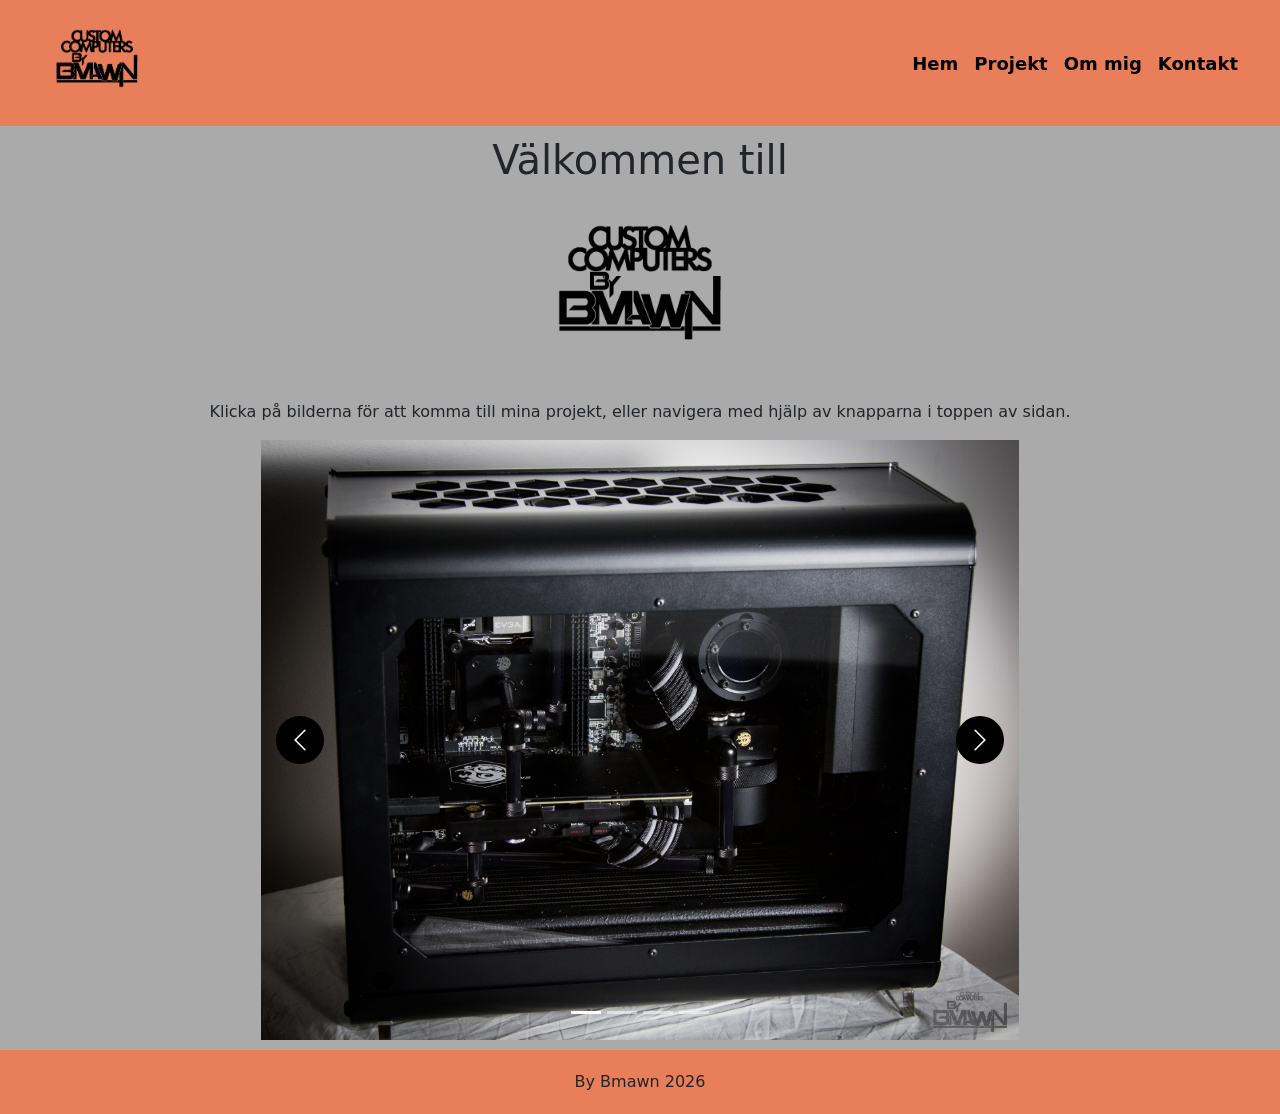
==== index.html @ baefc18f "first commit" ====
<!doctype html>
<html lang="en">
  <head>
    <meta charset="UTF-8" />
    <meta name="viewport" content="width=device-width, initial-scale=1.0" />
    <title>Portfolio</title>
    <link
      href="https://cdn.jsdelivr.net/npm/bootstrap@5.3.3/dist/css/bootstrap.min.css"
      rel="stylesheet"
    />
    <link rel="stylesheet" href="styles/logo_anim.css" />
    <link rel="stylesheet" href="styles/styles.css" />
  </head>

  <body>
    <header>
      <nav class="navbar" aria-label="Hemsida">
        <div class="container-fluid">
          <a class="navbar-brand" href="splash.html">
            <img
              class="bouncing-logo index-logo"
              src="assets/Custom_computers_by_bmawnFINAL.svg"
              alt="homepage"
            />
          </a>

          <ul class="navbar-nav flex-row gap-3">
            <li class="nav-item">
              <a class="nav-link" href="index.html">Hem</a>
            </li>
            <li class="nav-item">
              <a class="nav-link" href="projects.html">Projekt</a>
            </li>
            <li class="nav-item">
              <a class="nav-link" href="about.html">Om mig</a>
            </li>
            <li class="nav-item">
              <a class="nav-link" href="contact.html">Kontakt</a>
            </li>
          </ul>
        </div>
      </nav>
    </header>
    <main>
      <h1>Välkommen till</h1>
      <img
        src="assets/Custom_computers_by_bmawnFINAL.svg"
        class="welcome-logo"
        alt="By Bmawn logotyp"
      />
      <p>
        Klicka på bilderna för att komma till mina projekt, eller navigera med
        hjälp av knapparna i toppen av sidan.
      </p>
      <div
        id="carouselExampleIndicators"
        aria-label="Projektbilder"
        class="carousel slide"
        data-bs-ride="carousel"
      >
        <div class="carousel-indicators">
          <button
            type="button"
            data-bs-target="#carouselExampleIndicators"
            data-bs-slide-to="0"
            class="active"
            aria-current="true"
            aria-label="Slide 1"
          ></button>
          <button
            type="button"
            data-bs-target="#carouselExampleIndicators"
            data-bs-slide-to="1"
            aria-label="Slide 2"
          ></button>
          <button
            type="button"
            data-bs-target="#carouselExampleIndicators"
            data-bs-slide-to="2"
            aria-label="Slide 3"
          ></button>
          <button
            type="button"
            data-bs-target="#carouselExampleIndicators"
            data-bs-slide-to="3"
            aria-label="Slide 4"
          ></button>
        </div>
        <div class="carousel-inner">
          <div class="carousel-item active">
            <a href="projects.html">
              <img
                src="assets/slide1DK.jpg"
                class="d-block w-100"
                alt="Dark Knightmare"
              />
            </a>
          </div>
          <div class="carousel-item">
            <a href="projects.html">
              <img
                src="assets/bluefractalsslide.jpg"
                class="d-block w-100"
                alt="Blue Fractals"
              />
            </a>
          </div>
          <div class="carousel-item">
            <a href="projects.html">
              <img
                src="assets/whitedreamslide.jpg"
                class="d-block w-100"
                alt="White dream"
              />
            </a>
          </div>
          <div class="carousel-item">
            <a href="projects.html">
              <img
                src="assets/fractalera2carousel.jpg"
                class="d-block w-100"
                alt="Blue Fractals"
              />
            </a>
          </div>
        </div>
        <button
          class="carousel-control-prev"
          type="button"
          data-bs-target="#carouselExampleIndicators"
          data-bs-slide="prev"
        >
          <span class="carousel-control-prev-icon" aria-hidden="true"></span>
          <span class="visually-hidden">Previous</span>
        </button>
        <button
          class="carousel-control-next"
          type="button"
          data-bs-target="#carouselExampleIndicators"
          data-bs-slide="next"
        >
          <span class="carousel-control-next-icon" aria-hidden="true"></span>
          <span class="visually-hidden">Next</span>
        </button>
      </div>
    </main>
    <footer>By Bmawn 2026</footer>
    <script src="https://cdn.jsdelivr.net/npm/bootstrap@5.3.3/dist/js/bootstrap.bundle.min.js"></script>
  </body>
</html>
---- styles/logo_anim.css ----
/* @keyframes spin {
  0% {
    transform: rotate(0deg);
  }

  100% {
    transform: rotate(360deg);
  }
}

.logo-animation {
  animation: spin 4s linear infinite;
  transform-origin: center;
  transform-box: fill-box;
} */
/* @keyframes bounce-logo {
  0%,
  100% {
    transform: translateY(0);
    animation-timing-function: cubic-bezier(0.3, 0, 0.8, 0.15);
  }
  50% {
    transform: translateY(60px);
    animation-timing-function: cubic-bezier(0, 0.7, 0.45, 1);
  }
  55% {
    transform: translateY(60px) scaleY(0.8) scaleX(1.1);
  }
  65% {
    transform: translateY(50px) scaleY(1.05) scaleX(0.95);
  }
  100% {
    transform: translateY(0) scaleY(1) scaleX(1);
  }
} */

/* Jag experimneterade med både snurrande och studsande logotyper,
 men det blev gammalt och distrahernade väldigt snabbt. 
Slutligen nöjde jag mig med en "blänkande" logotyp som inte alls
 var lika distraherande men fortfarande väldigt snygg.  
Lärde mig massor om t.ex ease 
in/out
transform
transition
animation 
osv.
*/

.bouncing-logo {
  display: block;
  width: 150px;
  height: auto;
  animation: none;
  transform-origin: center;
  transition:
    filter 0.2s ease,
    transform 0.2s ease;
}

.index-logo {
  animation: logo-shine 1.3s ease-in-out 1;
  animation-fill-mode: both;
}

.bouncing-logo:hover {
  animation: logo-hover-shine 0.8s ease-in-out infinite;
}

.navbar-brand:hover .bouncing-logo {
  animation: logo-hover-shine 0.8s ease-in-out infinite;
}

@keyframes logo-shine {
  0%,
  100% {
    filter: brightness(1) drop-shadow(0 0 0 transparent);
    transform: scale(1);
  }
  50% {
    filter: brightness(1.8) drop-shadow(0 0 12px #ffffff);
    transform: scale(1.08);
  }
}

@keyframes logo-hover-shine {
  0%,
  100% {
    filter: brightness(1) drop-shadow(0 0 0 transparent);
    transform: scale(1);
  }
  50% {
    filter: brightness(1.8) drop-shadow(0 0 12px #ffffff);
    transform: scale(1.08);
  }
}

@media (prefers-reduced-motion: reduce) {
  .bouncing-logo {
    animation: none;
  }
}
---- styles/styles.css ----
:root {
  --dust-grey: #d3d3d3ff;
  --charcoal: rgb(172, 172, 172);
  --gunmetal: #373938ff;
  --black: #020101ff;
  --burnt-peach: #e87e5aff;
}

* {
  box-sizing: border-box;
  margin: 0;
  padding: 0;
}

main {
  padding-top: 10px;
  padding-bottom: 10px;
  padding-left: 50px;
  padding-right: 50px;
  flex: 1;
  background-color: rgb(170, 170, 170);
  text-align: center;
}

body {
  height: 100%;
  min-height: 100vh;
  margin: 0;
  display: flex;
  flex-direction: column;
}

footer {
  background-color: var(--burnt-peach);
  padding: 20px 10px;
  display: flex;
  justify-content: center;
}

.navbar {
  display: flex;
  justify-content: space-between;
  align-items: center;
  background-color: var(--burnt-peach);
  padding-left: 10px;
  padding-right: 30px;
}

.navbar-logo-container {
  transform: translate(-15px, -10px);
}

.navbar-logo-img {
  height: 100%;
}

.navbar-nav {
  display: flex;
  gap: 1rem;
  list-style-type: none;
  margin: 0;
}

.nav-link {
  color: black;
  font-size: large;
  font-weight: bold;
}

.nav-link:hover {
  color: var(--dust-grey);
}

.page-content {
  width: 100%;
  max-width: 1200px;
  margin: 0 auto;
  padding: 0 1rem;
}

.welcome-logo {
  display: block;
  width: min(300px, 60vw);
  height: auto;
  margin: 0.5rem auto;
}
.contact-page {
  display: flex;
  flex-direction: column;
  align-items: center;
  gap: 1rem;
}

.contact-form {
  display: flex;
  flex-direction: column;
  gap: 0.5rem;
  width: 600px;
  max-width: calc(100vw - 2rem);
  text-align: left;
}

.contact-form input,
.contact-form textarea {
  width: 100%;
  padding: 0.75rem;
  font: inherit;
  border: 1px solid var(--charcoal);
  border-radius: 6px;
}

.contact-form textarea {
  min-height: 180px;
  resize: vertical;
}

.contact-form input[type="submit"] {
  width: 50%;
  align-self: flex-end;
  padding: 0.75rem;
  font: inherit;
  color: var(--dust-grey);
  background-color: var(--black);
  border: 1px solid var(--gunmetal);
  border-radius: 6px;
  cursor: pointer;
}

.contact-form input[type="submit"]:hover {
  background-color: var(--burnt-peach);
}

.project-card {
  border: 1px solid var(--DeepSpaceBlue);
  border-radius: 10px;
  padding: 10px;
}

.topic-card {
  border: 1px solid var(--charcoal);
  border-radius: 10px;
  padding: 10px;
}

.carousel {
  width: 100%;
  max-width: 800px;
  aspect-ratio: 16/12;
  margin: 0 auto;
  overflow: hidden;
  border-radius: 8px;
}
.carousel-inner,
.carousel-item {
  height: 100%;
  overflow: hidden;
  border-radius: 8px;
}

.carousel-item a {
  display: block;
  height: 100%;
  overflow: hidden;
  border-radius: 8px;
}

.carousel-item img {
  display: block;
  width: 100%;
  height: 100%;
  object-fit: contain;
  border-radius: 8px;
}

/* Fick massvis med kontrastfel på pilarna i karusellen så jag valde att ändra färg på dessa
nya klasser behövs därmed implementeras */

.carousel .carousel-control-prev,
.carousel .carousel-control-next {
  opacity: 1;
}

.carousel .carousel-control-prev-icon,
.carousel .carousel-control-next-icon {
  width: 3rem;
  height: 3rem;
  padding: 0.75rem;
  background-color: var(--black);
  background-size: 55% 55%;
  border-radius: 50%;
}

.carousel .carousel-control-prev:focus-visible,
.carousel .carousel-control-next:focus-visible {
  outline: 3px solid white;
  outline-offset: -3px;
}

@media (prefers-reduced-motion: reduce) {
  .page-transition,
  .page-transition.is-leaving {
    animation: none;
  }
}

@media screen and (min-width: 640px) {
  .topics {
    grid-template-columns: repeat(2, 1fr);
  }
}

@media screen and (min-width: 1024px) {
  .topics {
    grid-template-columns: repeat(3, 1fr);
  }
}

.splash-body {
  height: 100vh;
  background-color: #373938ff;

  display: flex;
  justify-content: center;
  align-items: center;
}

.splash-container {
  position: relative;
  display: flex;
  align-items: center;
}

.splash-image {
  max-width: 90vw;
  max-height: 60vw;
  object-fit: contain;
  border-radius: 8px;
}

.page-transition {
  animation: page-fade-in 0.6s ease forwards;
}

.page-transition.is-leaving {
  animation: page-fade-out 0.35s ease forwards;
}

@keyframes page-fade-in {
  from {
    opacity: 0;
  }
  to {
    opacity: 1;
  }
}

@keyframes page-fade-out {
  from {
    opacity: 1;
  }
  to {
    opacity: 0;
  }
}
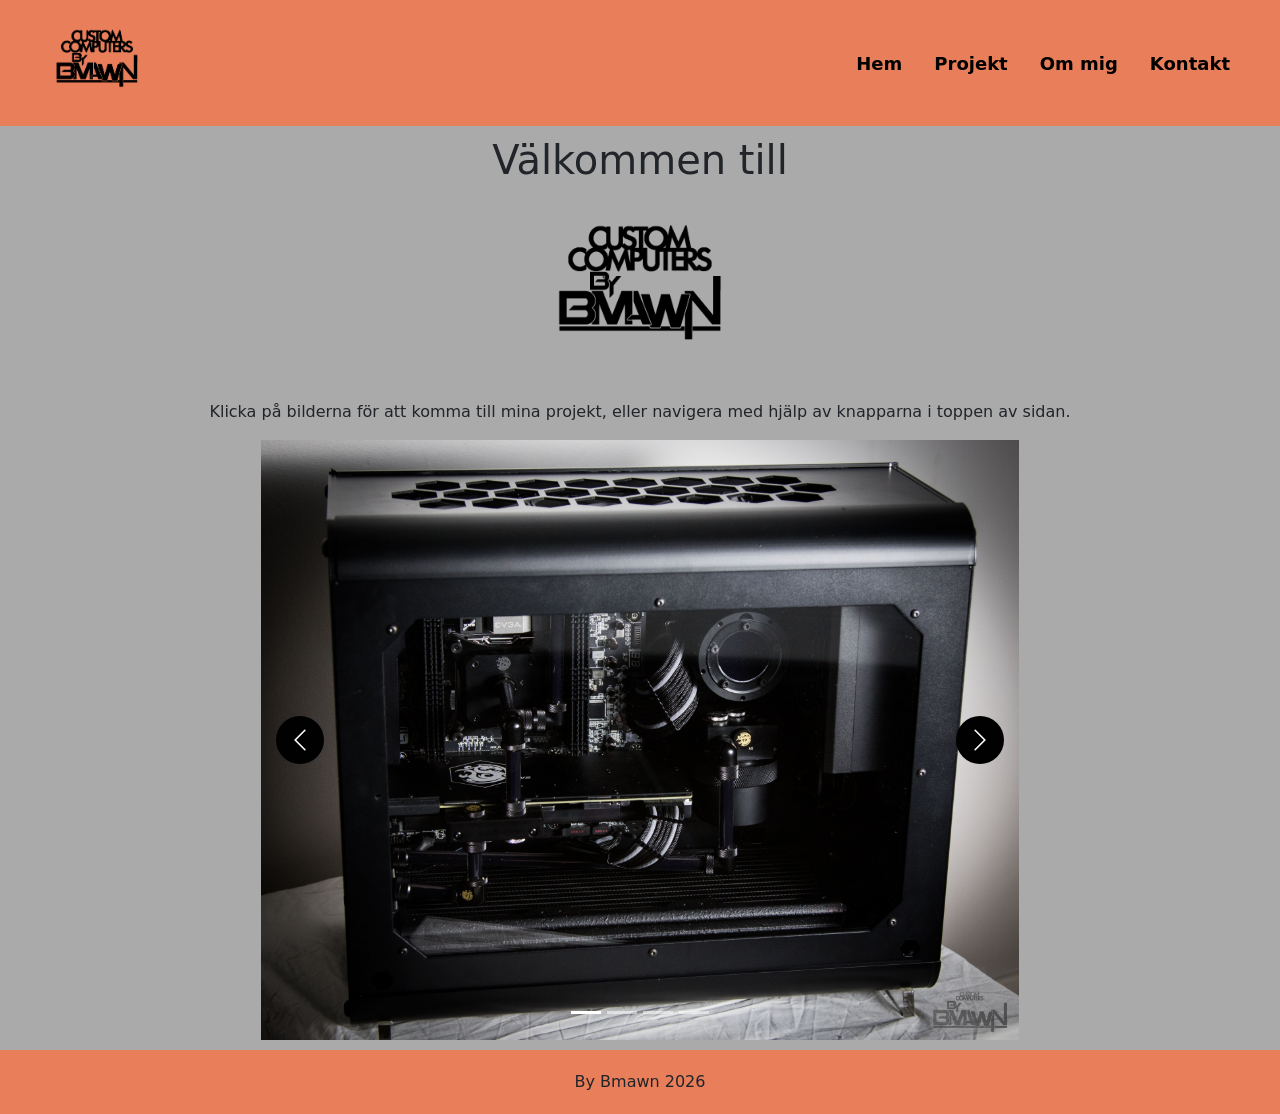
==== commit f5aa871e: "hamburgermeny mobil+uppdaterat README" ====
--- a/index.html
+++ b/index.html
@@ -24,7 +24,19 @@
             />
           </a>
 
-          <ul class="navbar-nav flex-row gap-3">
+          <input
+            class="navbar-menu-toggle"
+            type="checkbox"
+            id="navbar-menu-index"
+          />
+          <label class="navbar-menu-button" for="navbar-menu-index">
+            <span></span>
+            <span></span>
+            <span></span>
+            <span class="visually-hidden">Öppna meny</span>
+          </label>
+
+          <ul class="navbar-nav">
             <li class="nav-item">
               <a class="nav-link" href="index.html">Hem</a>
             </li>
@@ -54,7 +66,6 @@
       </p>
       <div
         id="carouselExampleIndicators"
-        aria-label="Projektbilder"
         class="carousel slide"
         data-bs-ride="carousel"
       >
--- a/styles/styles.css
+++ b/styles/styles.css
@@ -46,6 +46,39 @@
   padding-right: 30px;
 }
 
+.navbar > .container-fluid {
+  display: flex;
+  flex-wrap: wrap;
+  align-items: center;
+  justify-content: space-between;
+}
+
+.navbar-menu-toggle {
+  position: absolute;
+  width: 1px;
+  height: 1px;
+  overflow: hidden;
+  clip: rect(0 0 0 0);
+  white-space: nowrap;
+}
+
+.navbar-menu-button {
+  display: flex;
+  flex-direction: column;
+  gap: 5px;
+  padding: 8px;
+  border: 2px solid var(--black);
+  border-radius: 6px;
+  cursor: pointer;
+}
+
+.navbar-menu-button > span:not(.visually-hidden) {
+  display: block;
+  width: 24px;
+  height: 3px;
+  background-color: var(--black);
+}
+
 .navbar-logo-container {
   transform: translate(-15px, -10px);
 }
@@ -56,9 +89,40 @@
 
 .navbar-nav {
   display: flex;
-  gap: 1rem;
+  flex-direction: column;
+  gap: 0.5rem;
+  width: 100%;
+  margin-top: 1rem;
+  padding: 0;
   list-style-type: none;
-  margin: 0;
+}
+
+.navbar-menu-toggle:not(:checked) ~ .navbar-nav {
+  display: none;
+}
+
+.navbar-nav .nav-link {
+  display: block;
+  padding: 0.5rem;
+}
+
+@media screen and (min-width: 640px) {
+  .navbar-menu-button {
+    display: none;
+  }
+
+  .navbar-nav {
+    display: flex;
+    flex-direction: row;
+    align-items: center;
+    width: auto;
+    margin-top: 0;
+    gap: 1rem;
+  }
+
+  .navbar-menu-toggle:not(:checked) ~ .navbar-nav {
+    display: flex;
+  }
 }
 
 .nav-link {
